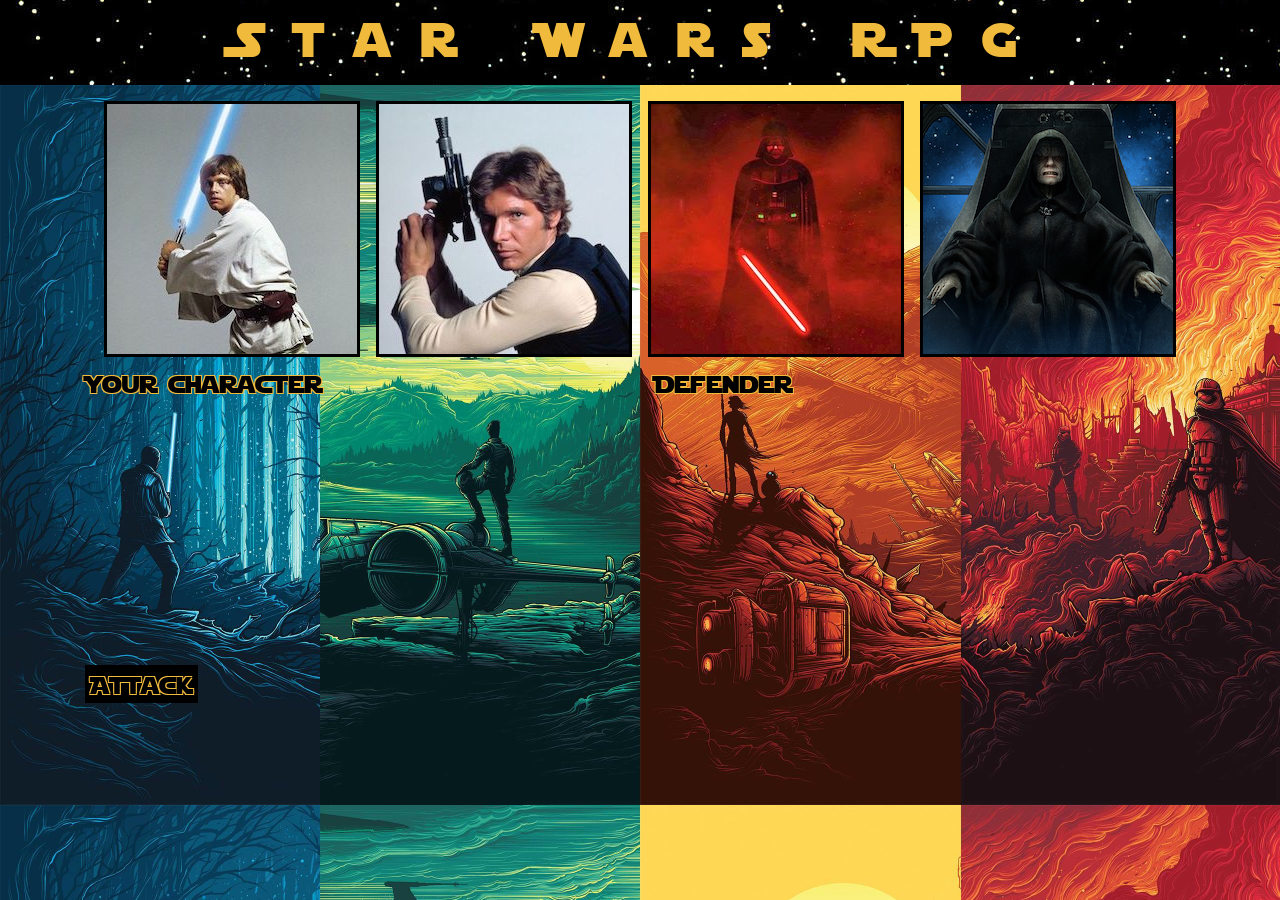
==== index.html @ ca2d5f65 "progress so far from local files" ====
<!DOCTYPE html>
<html lang="en">
<head>
    <meta charset="UTF-8">
    <meta name="viewport" content="width=device-width, initial-scale=1.0">
    <meta http-equiv="X-UA-Compatible" content="ie=edge">
    <title>Document</title>

     <!-- jQuery -->
     <script
        src="http://code.jquery.com/jquery-3.4.1.js"
        integrity="sha256-WpOohJOqMqqyKL9FccASB9O0KwACQJpFTUBLTYOVvVU="
        crossorigin="anonymous">
    </script>
 
    <!-- css reset -->
    <link rel="stylesheet" href="assets/css/reset.css">

     <!-- bootstrap -->
     <link rel="stylesheet" href="https://stackpath.bootstrapcdn.com/bootstrap/4.3.1/css/bootstrap.min.css" integrity="sha384-ggOyR0iXCbMQv3Xipma34MD+dH/1fQ784/j6cY/iJTQUOhcWr7x9JvoRxT2MZw1T" crossorigin="anonymous">

     <!-- custom css -->
     <link rel="stylesheet" href="assets/css/style.css">
</head>

<body>
    
     
    <div class="header">
        <span>Star Wars RPG</span>
    </div>
        
    
    <div class="container">


        <div class="row text-center char-select">
            <div id="display-chars" class="col-12 mt-2">
        
            </div>
        </div>  

        <div class="row">
            <div class="col-6 text-outline user-char">
                <span>Your character</span>
            </div>
            <div class="col-6 text-outline user-char">
                <span>Defender</span>
            </div>


        </div>

    
        

        <div class="row">
            <div class="col-12">
                <button class="text-outline">Attack</button>
            </div>
        </div>

    



    </div>



    <script src="assets/javascript/rpgnormal.js"></script>

</body>
</html>
---- assets/css/style.css ----
@font-face {
    font-family: "Star Jedi";
    src: url(../fonts/starjedi-webfont.woff);
}

body {
    font-family: "Star Jedi", arial;
    color: black;
    background-image: url(../images/background.jpg);
    background-position-y: 85px;
    background-size: 100%;
}

.header {
    background-image: url(../images/stars.jpg);
    height: 85px;
    text-align: center;
    font-size: 3em;
    letter-spacing: 30px;
    color: rgb(240, 186, 61);
}

.text-outline {
    font-size: 1.5em;
    text-shadow: -1px -1px 0 rgb(240, 186, 61), 
                  1px -1px 0 rgb(240, 186, 61),
                 -1px 1px 0 rgb(240, 186, 61),
                  1px 1px 0 rgb(240, 186, 61);
}

button {
    background-color: black;
    border: none;
}

.user-char {
    height: 300px;
}
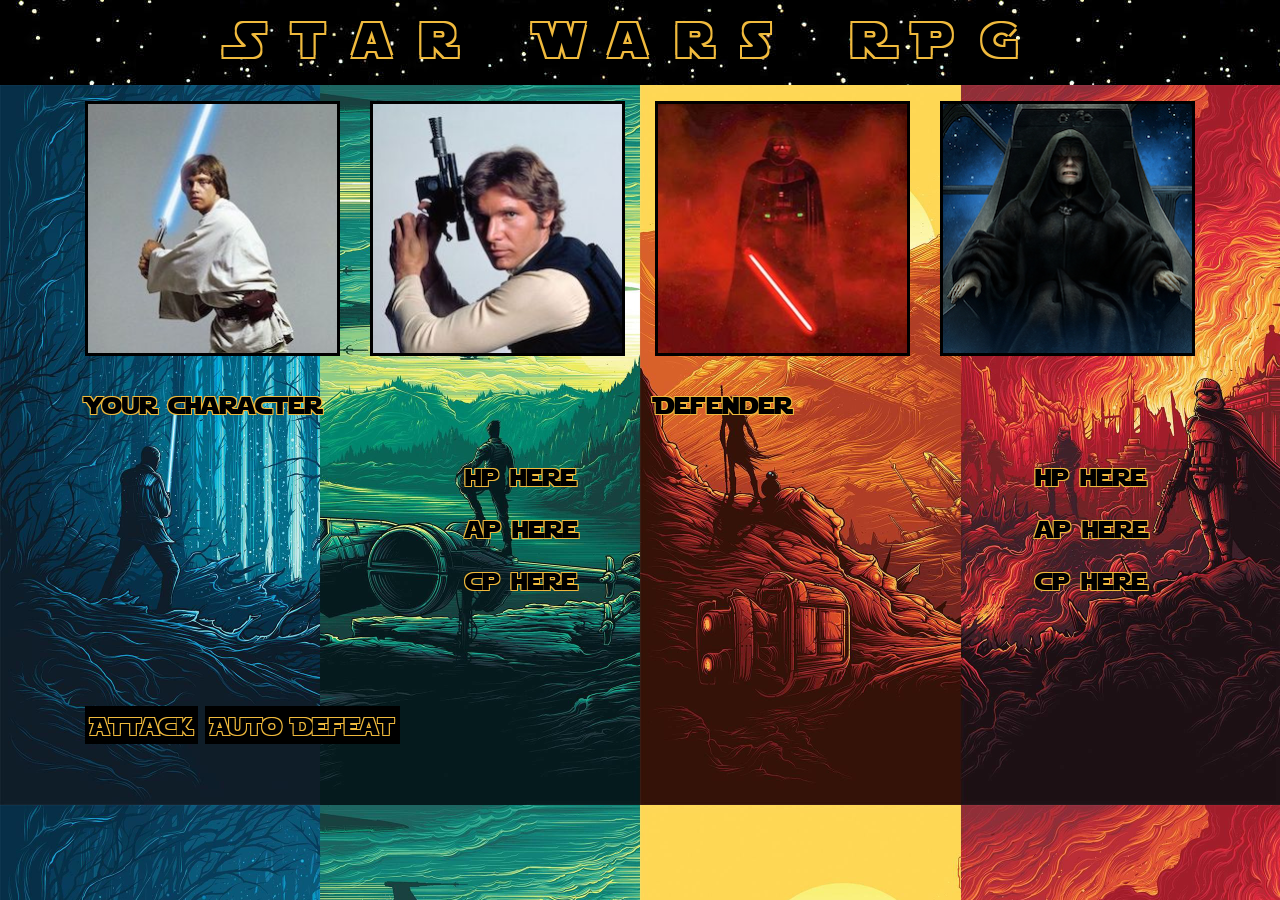
==== commit 63235b97: "pop up stats working on one char, adjusted chars to be centered and adjusted animation positions, ad" ====
--- a/index.html
+++ b/index.html
@@ -33,19 +33,57 @@
     
     <div class="container">
 
+        <!-- new individual divs for each character -->
+        <div class="row">
+            <div id="luke" class="col-3 mt-3 display-chars"></div>
 
-        <div class="row text-center char-select">
-            <div id="display-chars" class="col-12 mt-2">
-        
+            <div id="han" class="col-3 mt-3 display-chars"></div>
+
+            <div id="vader" class="col-3 mt-3 display-chars"></div>
+
+            <div id="palpatine" class="col-3 mt-3 display-chars"></div>
+
+        </div>
+
+        <div class="row stat-display">
+            <div id="luke-stats" class="col-3">
+
             </div>
-        </div>  
+        </div>
+        <div class="row">
+            <div id="han-stats" class="col-3">
+
+            </div>
+        </div>
+        <div class="row">
+            <div id="vader-stats" class="col-3">
+
+            </div>
+        </div>
+        <div class="row">
+            <div id="palpatine-stats" class="col-3">
+
+            </div>
+        </div>
 
         <div class="row">
-            <div class="col-6 text-outline user-char">
+            <div class="col-4 text-outline user-char">
                 <span>Your character</span>
             </div>
-            <div class="col-6 text-outline user-char">
+            <div class="col-2 text-outline">
+                <br><br>
+                <p id="attacker-hp">hp here</p>
+                <p id="attacker-ap">ap here</p>
+                <p id="attacker-cp">cp here</p>
+            </div>
+            <div class="col-4 text-outline user-char">
                 <span>Defender</span>
+            </div>
+            <div class="col-2 text-outline">
+                <br><br>
+                <p id="defender-hp">hp here</p>
+                <p id="defender-ap">ap here</p>
+                <p id="defender-cp">cp here</p>
             </div>
 
 
@@ -57,6 +95,7 @@
         <div class="row">
             <div class="col-12">
                 <button class="text-outline">Attack</button>
+                <button id="auto-defeat" class="text-outline">Auto Defeat</button>
             </div>
         </div>
 
--- a/assets/css/style.css
+++ b/assets/css/style.css
@@ -17,7 +17,11 @@
     text-align: center;
     font-size: 3em;
     letter-spacing: 30px;
-    color: rgb(240, 186, 61);
+    /* color: rgb(240, 186, 61); */
+    text-shadow: -2px -2px 0 rgb(240, 186, 61), 
+                  2px -2px 0 rgb(240, 186, 61),
+                 -2px 2px 0 rgb(240, 186, 61),
+                  2px 2px 0 rgb(240, 186, 61);
 }
 
 .text-outline {
@@ -34,5 +38,29 @@
 }
 
 .user-char {
-    height: 300px;
-}+    height: 320px;
+}
+
+.stat-display {
+    text-align: center;
+    height: 30px;
+    text-shadow: -1px -1px 0 rgb(240, 186, 61), 
+                  1px -1px 0 rgb(240, 186, 61),
+                 -1px 1px 0 rgb(240, 186, 61),
+                  1px 1px 0 rgb(240, 186, 61);
+}
+
+/* .overlay:after {
+    content: "";
+    position: absolute;
+    width: 88%; height:15%;
+    top:0; left:6%;
+    background:rgba(0,0,0,0.6);
+    opacity: 0;
+    transition: all 0.5s;
+    -webkit-transition: all 0.1s;
+}
+
+.overlay:hover:after {
+    opacity: 1;
+} */
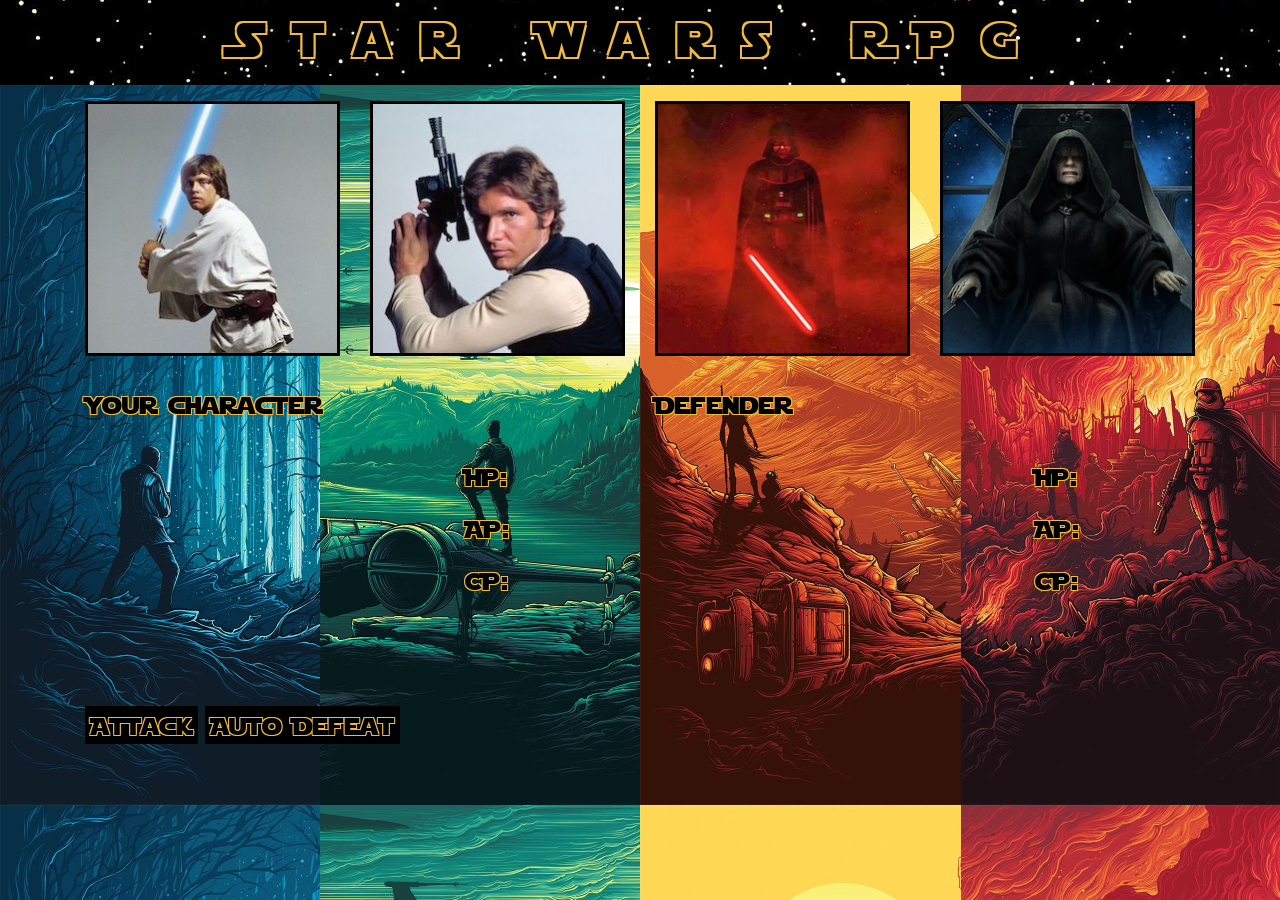
==== commit 6b8c1a4c: "added jquery to append attacker and defender stats when they are clicked(selected)" ====
--- a/index.html
+++ b/index.html
@@ -49,22 +49,19 @@
             <div id="luke-stats" class="col-3">
 
             </div>
-        </div>
-        <div class="row">
             <div id="han-stats" class="col-3">
 
             </div>
-        </div>
-        <div class="row">
             <div id="vader-stats" class="col-3">
 
             </div>
-        </div>
-        <div class="row">
             <div id="palpatine-stats" class="col-3">
 
             </div>
         </div>
+        
+        
+        
 
         <div class="row">
             <div class="col-4 text-outline user-char">
@@ -72,18 +69,19 @@
             </div>
             <div class="col-2 text-outline">
                 <br><br>
-                <p id="attacker-hp">hp here</p>
-                <p id="attacker-ap">ap here</p>
-                <p id="attacker-cp">cp here</p>
+                <p>HP: <span id="attacker-hp"></span></p>
+                <p>AP: <span id="attacker-ap"></span></p>
+                <p>CP: <span id="attacker-cp"></span></p>
+                
             </div>
             <div class="col-4 text-outline user-char">
                 <span>Defender</span>
             </div>
             <div class="col-2 text-outline">
                 <br><br>
-                <p id="defender-hp">hp here</p>
-                <p id="defender-ap">ap here</p>
-                <p id="defender-cp">cp here</p>
+                <p>HP: <span id="defender-hp"></span></p>
+                <p>AP: <span id="defender-ap"></span></p>
+                <p>CP: <span id="defender-cp"></span></p>
             </div>
 
 
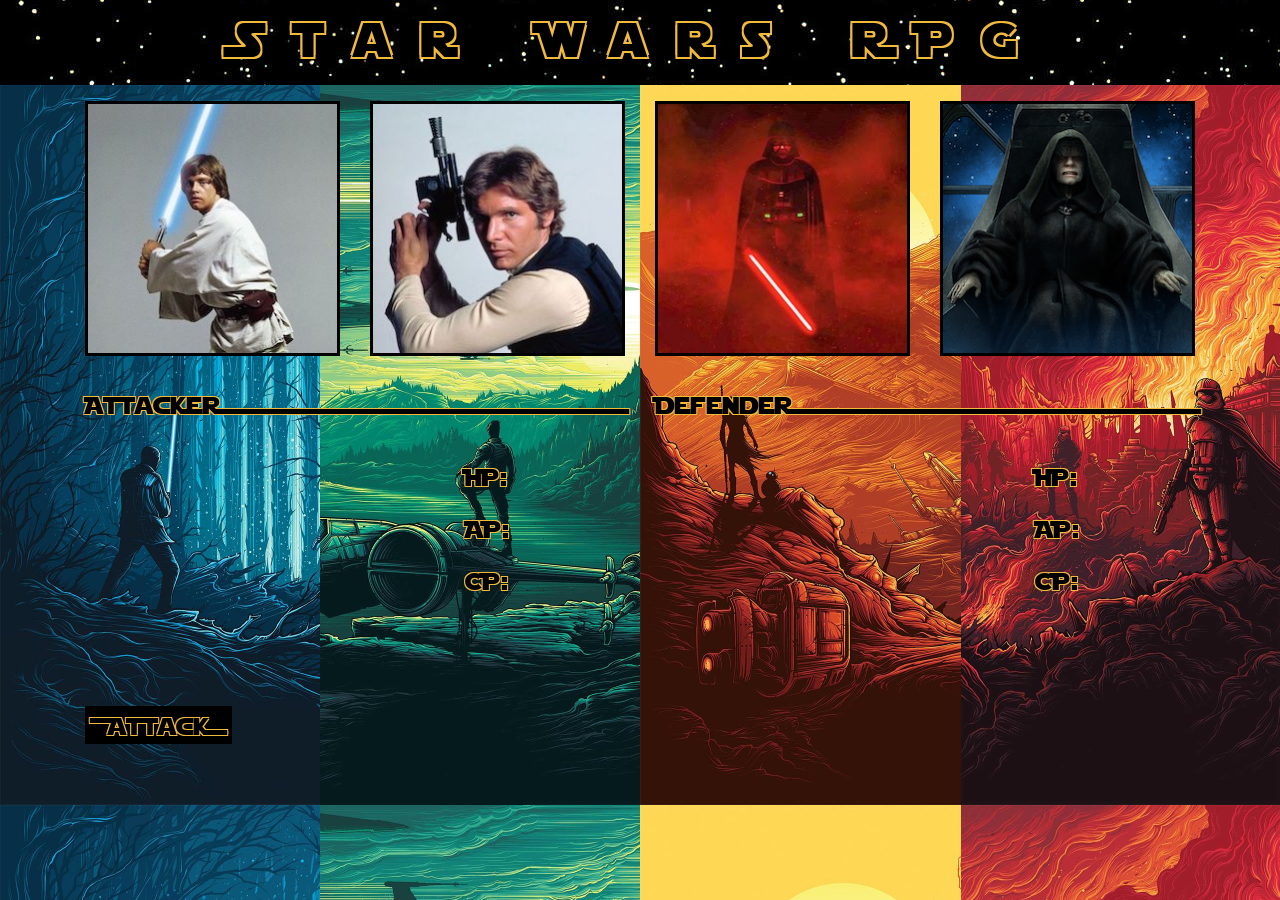
==== commit abb5a9f6: "changed a couple char stat values" ====
--- a/index.html
+++ b/index.html
@@ -34,7 +34,9 @@
     <div class="container">
 
         <!-- new individual divs for each character -->
+
         <div class="row">
+
             <div id="luke" class="col-3 mt-3 display-chars"></div>
 
             <div id="han" class="col-3 mt-3 display-chars"></div>
@@ -46,15 +48,13 @@
         </div>
 
         <div class="row stat-display">
-            <div id="luke-stats" class="col-3">
 
-            </div>
-            <div id="han-stats" class="col-3">
+            <div id="luke-stats" class="col-3"></div>
 
-            </div>
-            <div id="vader-stats" class="col-3">
-
-            </div>
+            <div id="han-stats" class="col-3"></div>
+            
+            <div id="vader-stats" class="col-3"></div>
+            
             <div id="palpatine-stats" class="col-3">
 
             </div>
@@ -65,7 +65,7 @@
 
         <div class="row">
             <div class="col-4 text-outline user-char">
-                <span>Your character</span>
+                <span>Attacker========================</span>
             </div>
             <div class="col-2 text-outline">
                 <br><br>
@@ -75,7 +75,7 @@
                 
             </div>
             <div class="col-4 text-outline user-char">
-                <span>Defender</span>
+                <span>Defender========================</span>
             </div>
             <div class="col-2 text-outline">
                 <br><br>
@@ -92,8 +92,7 @@
 
         <div class="row">
             <div class="col-12">
-                <button class="text-outline">Attack</button>
-                <button id="auto-defeat" class="text-outline">Auto Defeat</button>
+                <button id="attack" class="text-outline">+Attack=</button>
             </div>
         </div>
 
--- a/assets/css/style.css
+++ b/assets/css/style.css
@@ -25,6 +25,7 @@
 }
 
 .text-outline {
+    color: black;
     font-size: 1.5em;
     text-shadow: -1px -1px 0 rgb(240, 186, 61), 
                   1px -1px 0 rgb(240, 186, 61),
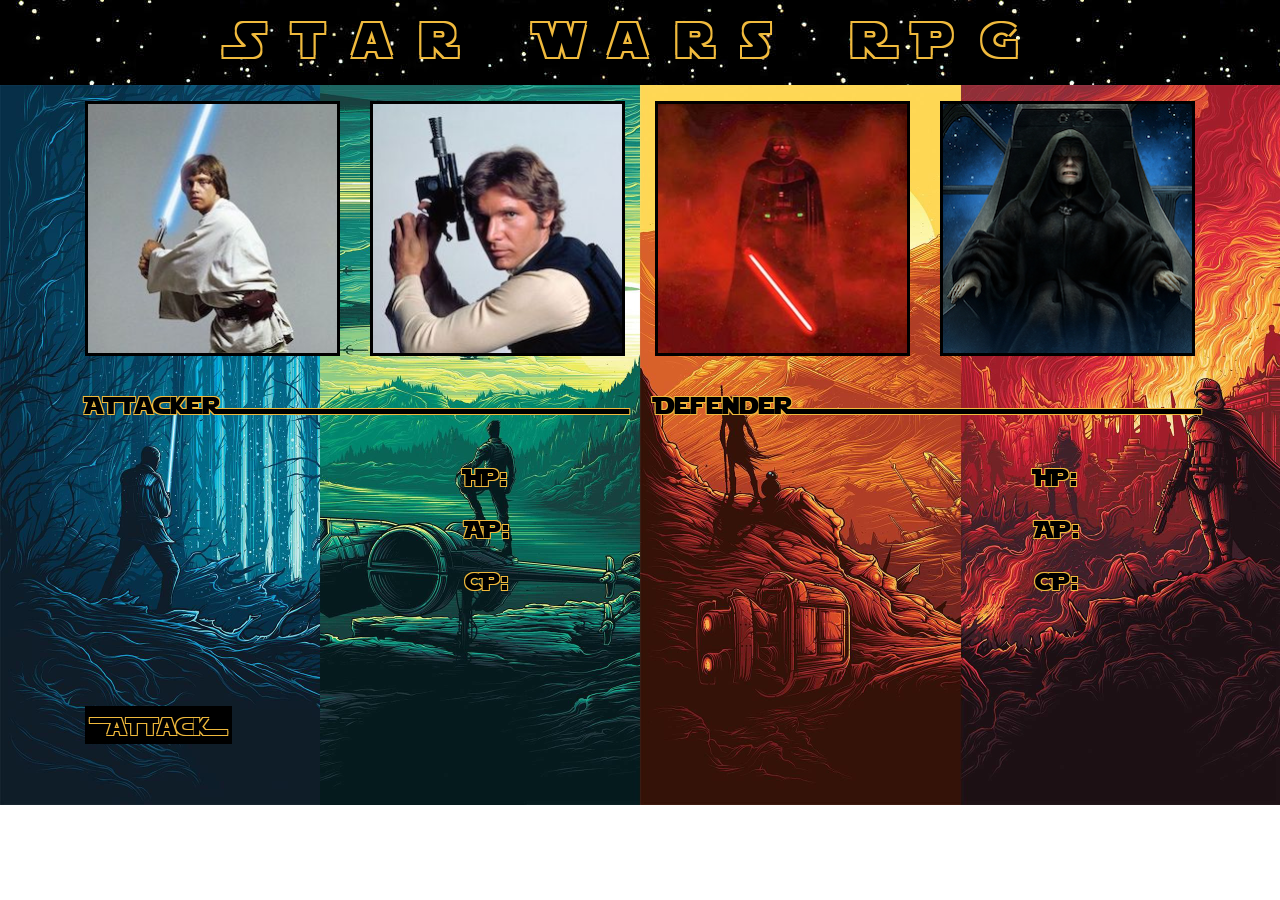
==== commit bab6a1f5: "??" ====
--- a/index.html
+++ b/index.html
@@ -47,15 +47,16 @@
 
         </div>
 
+
         <div class="row stat-display">
 
-            <div id="luke-stats" class="col-3"></div>
+            <div id="luke-stats" class="col-3 stat-row"></div>
 
-            <div id="han-stats" class="col-3"></div>
+            <div id="han-stats" class="col-3 stat-row"></div>
             
-            <div id="vader-stats" class="col-3"></div>
+            <div id="vader-stats" class="col-3 stat-row"></div>
             
-            <div id="palpatine-stats" class="col-3">
+            <div id="palpatine-stats" class="col-3 stat-row">
 
             </div>
         </div>
@@ -69,9 +70,9 @@
             </div>
             <div class="col-2 text-outline">
                 <br><br>
-                <p>HP: <span id="attacker-hp"></span></p>
-                <p>AP: <span id="attacker-ap"></span></p>
-                <p>CP: <span id="attacker-cp"></span></p>
+                <p>HP: <span id="attacker-hp" class="attacker-stat"></span></p>
+                <p>AP: <span id="attacker-ap" class="attacker-stat"></span></p>
+                <p>CP: <span id="attacker-cp" class="attacker-stat"></span></p>
                 
             </div>
             <div class="col-4 text-outline user-char">
@@ -79,9 +80,9 @@
             </div>
             <div class="col-2 text-outline">
                 <br><br>
-                <p>HP: <span id="defender-hp"></span></p>
-                <p>AP: <span id="defender-ap"></span></p>
-                <p>CP: <span id="defender-cp"></span></p>
+                <p>HP: <span id="defender-hp" class="defender-stat"></span></p>
+                <p>AP: <span id="defender-ap" class="defender-stat"></span></p>
+                <p>CP: <span id="defender-cp" class="defender-stat"></span></p>
             </div>
 
 
--- a/assets/css/style.css
+++ b/assets/css/style.css
@@ -7,6 +7,7 @@
     font-family: "Star Jedi", arial;
     color: black;
     background-image: url(../images/background.jpg);
+    background-repeat: no-repeat;
     background-position-y: 85px;
     background-size: 100%;
 }
